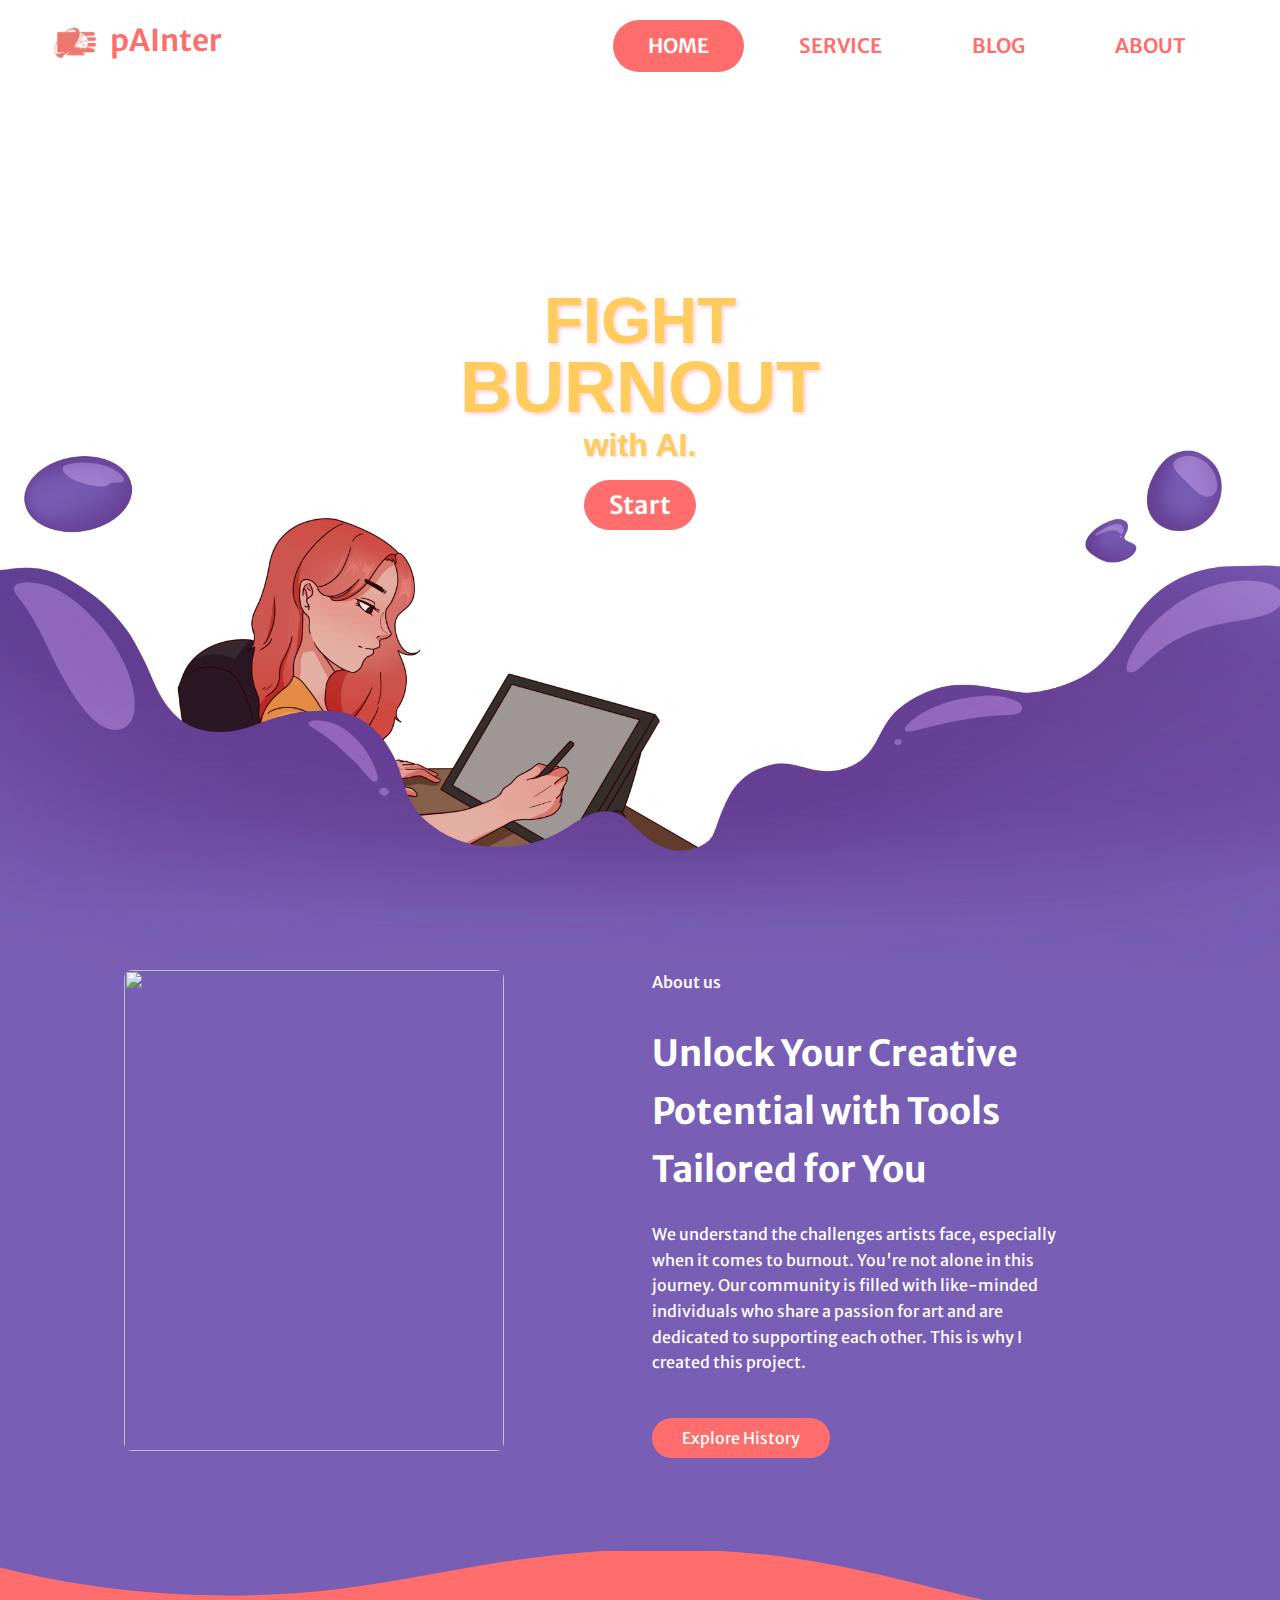
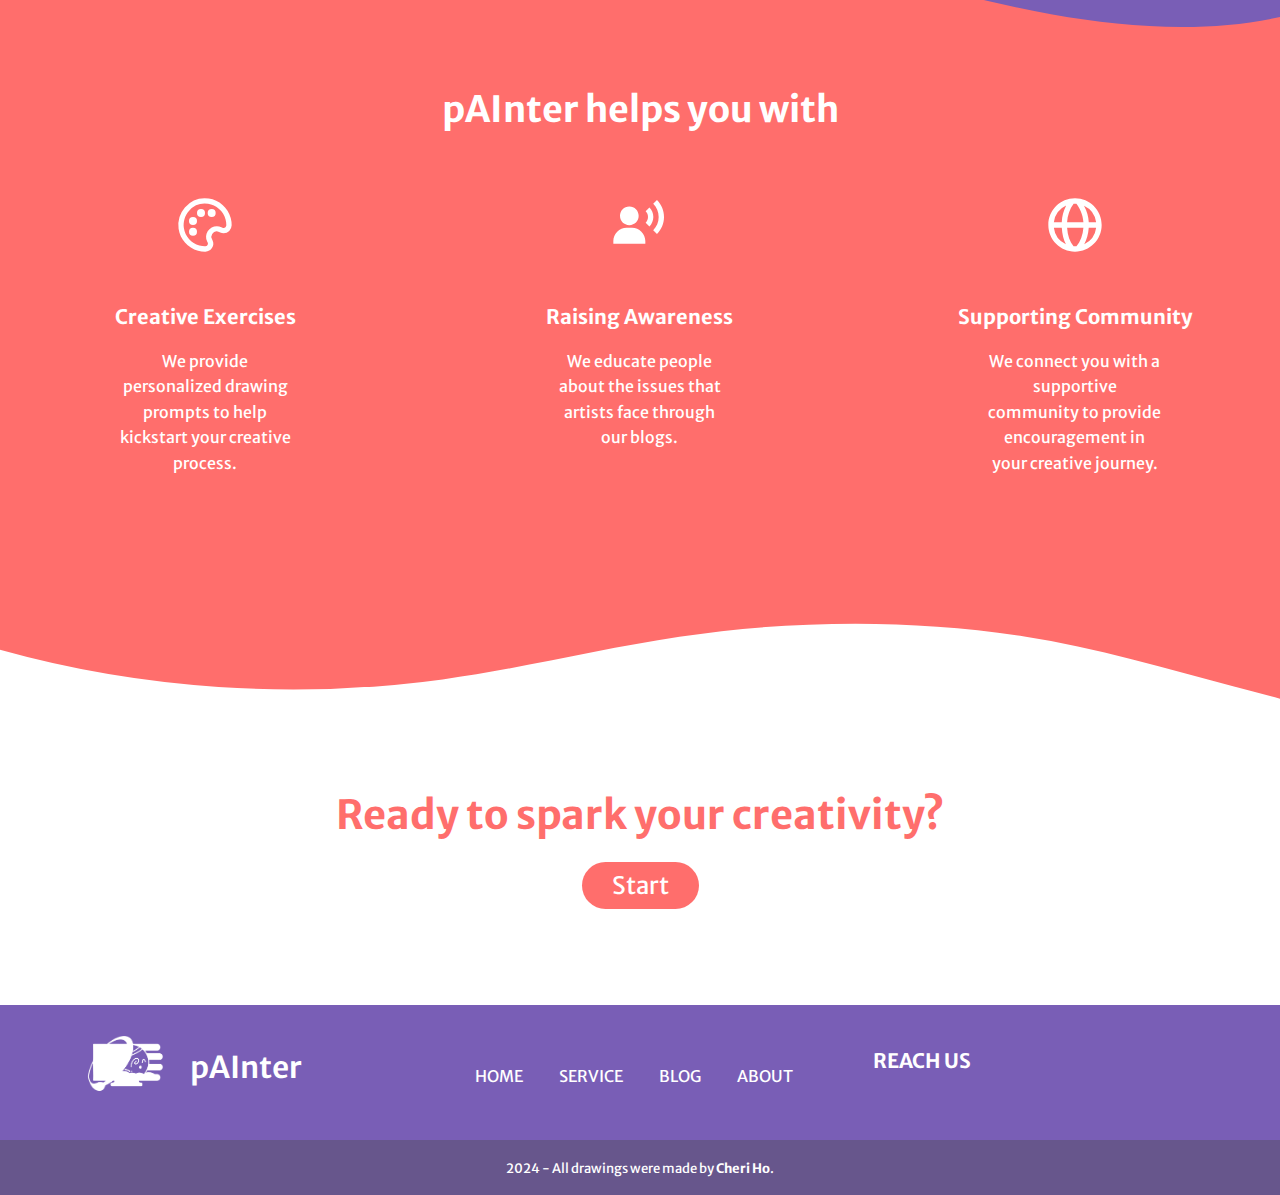
==== index.html @ 9b567b2d "Revert "home"" ====
<!DOCTYPE html>
<html lang="en">
    <head>
        <meta charset="UTF-8">
        <meta name="viewport" content="width=device-width, initial-scale=1.0">

        <!--========== BOX ICONS ==========-->
        <link href='https://cdn.jsdelivr.net/npm/boxicons@2.0.5/css/boxicons.min.css' rel='stylesheet'>
        <script src="https://kit.fontawesome.com/eb496ab1a0.js" crossorigin="anonymous"></script>
        <link href="https://cdn.jsdelivr.net/npm/remixicon@4.0.0/fonts/remixicon.css" rel="stylesheet"/>

        <!--========== CSS ==========-->
        <link rel="stylesheet" href="style.css">

        <title>pAInter Website</title>
    </head>
    <body>

        <!--========== SCROLL TOP ==========-->
        <a href="#" class="scrolltop" id="scroll-top">
            <i class="ri-arrow-up-s-line scrolltop_icon"></i>
        </a>

        <!--========== HEADER ==========-->
        <header>
            <div class="logo">
                <img src="images/pinklogo.png" alt="pAInter Logo">
                <a href="index.html" class="logo-title">pAInter</a>
            </a>
            </div>
            
            <nav>
                <ul class="sidebar">
                    <li onclick="hideSidebar()"><a href="#"><i class="ri-close-line" id="nav-close"></i></a></li>
                    <li ><a href="index.html" class="navhome active" >Home</a></li>
                    <li ><a href="service.html" class="navhome">Service</a></li>
                    <li ><a href="blog.html" class="navhome">Blog</a></li>
                    <li ><a href="about.html" class="navhome">About</a></li>
                </ul>
                <ul>
                    <li class="hideOnMobile"><a href="index.html" class="navhome active" >Home</a></li>
                    <li class="hideOnMobile"><a href="service.html" class="navhome">Service</a></li>
                    <li class="hideOnMobile"><a href="blog.html" class="navhome">Blog</a></li>
                    <li class="hideOnMobile"><a href="about.html" class="navhome">About</a></li>
                    <li onclick="showSidebar()"><a href="#"><i class="ri-menu-3-line" id="nav-menu"></i></a></li>
                </ul>
            </nav>
        </header>

            <!--========== HOME ==========-->
            
            <section class="homepage">
                <h1 id="text1"> FIGHT</h1>
                <h2 id="text2"> BURNOUT</h2>
                <p id="text3"> with AI.</p>
                <a href="service.html" id="btnn">Start</a>
                <img src="images/bigpaintpurple.png" id="bigpaintpurple">
                <img src="images/paintdrop1.png" id="paintdrop1">
                <img src="images/paintdrop2.png" id="paintdrop2">
                <img src="images/digitalartist.png" id="digitalartist">
            </section>

            <!--========== ABOUT ==========-->
            <section class="about section bd-container" id="about"> 
                
                <div class="about__container  bd-grid">
                    <div class="about__data">
                        <span class="section-subtitle about__initial">About us</span>
                        <h2 class="section-title about__initial">Unlock Your Creative Potential with Tools Tailored for You</h2>
                        <p class="about__description"> 
                            We understand the challenges artists face, especially when it comes to burnout. You're not alone in this journey. 
                            Our community is filled with like-minded individuals who share a passion for art and are dedicated to supporting each other. 
                            This is why I created this project.
                        </p>
                        <a href="about.html" class="button" id="explore">Explore History</a>
                    </div>

                    <img src="images/artists.png" alt="" class="about__img">
                </div>

               
                
            </section>

            <!--========== SERVICES ==========-->
            <section class="services section bd-container" id="services">
                <h2 class="section-title" id="serviceheader">pAInter helps you with</h2>

                <div class="services__container  bd-grid">
                    <div class="services__content">
                        <svg class="services__img" xmlns='http://www.w3.org/2000/svg'  viewBox='0 0 24 24' fill='#000000' width='24' height='24'><path d="M13.4 2.096a10.08 10.08 0 0 0-8.937 3.331A10.054 10.054 0 0 0 2.096 13.4c.53 3.894 3.458 7.207 7.285 8.246a9.982 9.982 0 0 0 2.618.354l.142-.001a3.001 3.001 0 0 0 2.516-1.426 2.989 2.989 0 0 0 .153-2.879l-.199-.416a1.919 1.919 0 0 1 .094-1.912 2.004 2.004 0 0 1 2.576-.755l.412.197c.412.198.85.299 1.301.299A3.022 3.022 0 0 0 22 12.14a9.935 9.935 0 0 0-.353-2.76c-1.04-3.826-4.353-6.754-8.247-7.284zm5.158 10.909-.412-.197c-1.828-.878-4.07-.198-5.135 1.494-.738 1.176-.813 2.576-.204 3.842l.199.416a.983.983 0 0 1-.051.961.992.992 0 0 1-.844.479h-.112a8.061 8.061 0 0 1-2.095-.283c-3.063-.831-5.403-3.479-5.826-6.586-.321-2.355.352-4.623 1.893-6.389a8.002 8.002 0 0 1 7.16-2.664c3.107.423 5.755 2.764 6.586 5.826.198.73.293 1.474.282 2.207-.012.807-.845 1.183-1.441.894z"></path><circle cx="7.5" cy="14.5" r="1.5"></circle><circle cx="7.5" cy="10.5" r="1.5"></circle><circle cx="10.5" cy="7.5" r="1.5"></circle><circle cx="14.5" cy="7.5" r="1.5"></circle></svg>
                <h3 class="services__title">Creative Exercises</h3>
                <p class="services__description">We provide personalized drawing prompts to help kickstart your creative process.</p>
                    </div>

                    <div class="services__content">
                        <svg class="services__img" xmlns='http://www.w3.org/2000/svg'  viewBox='0 0 24 24' fill='#000000' width='24' height='24'><path d="M8 12.052c1.995 0 3.5-1.505 3.5-3.5s-1.505-3.5-3.5-3.5-3.5 1.505-3.5 3.5 1.505 3.5 3.5 3.5zM9 13H7c-2.757 0-5 2.243-5 5v1h12v-1c0-2.757-2.243-5-5-5zm9.364-10.364L16.95 4.05C18.271 5.373 19 7.131 19 9s-.729 3.627-2.05 4.95l1.414 1.414C20.064 13.663 21 11.403 21 9s-.936-4.663-2.636-6.364z"></path><path d="M15.535 5.464 14.121 6.88C14.688 7.445 15 8.198 15 9s-.312 1.555-.879 2.12l1.414 1.416C16.479 11.592 17 10.337 17 9s-.521-2.592-1.465-3.536z"></path></svg>
                        <h3 class="services__title">Raising Awareness</h3>
                        <p class="services__description">We educate people about the issues that artists face through our blogs.</p>
                    </div>

                    <div class="services__content">
                        <svg class="services__img" xmlns='http://www.w3.org/2000/svg'  viewBox='0 0 24 24' fill='#000000' width='24' height='24'><path d="M12 2C6.486 2 2 6.486 2 12s4.486 10 10 10 10-4.486 10-10S17.514 2 12 2zm7.931 9h-2.764a14.67 14.67 0 0 0-1.792-6.243A8.013 8.013 0 0 1 19.931 11zM12.53 4.027c1.035 1.364 2.427 3.78 2.627 6.973H9.03c.139-2.596.994-5.028 2.451-6.974.172-.01.344-.026.519-.026.179 0 .354.016.53.027zm-3.842.7C7.704 6.618 7.136 8.762 7.03 11H4.069a8.013 8.013 0 0 1 4.619-6.273zM4.069 13h2.974c.136 2.379.665 4.478 1.556 6.23A8.01 8.01 0 0 1 4.069 13zm7.381 6.973C10.049 18.275 9.222 15.896 9.041 13h6.113c-.208 2.773-1.117 5.196-2.603 6.972-.182.012-.364.028-.551.028-.186 0-.367-.016-.55-.027zm4.011-.772c.955-1.794 1.538-3.901 1.691-6.201h2.778a8.005 8.005 0 0 1-4.469 6.201z"></path></svg>
                        <h3 class="services__title">Supporting Community</h3>
                        <p class="services__description">We connect you with a supportive community to provide encouragement in your creative journey.</p>
                    </div>

                    <div class="custom-shape-divider-top-1704222441">
                        <svg data-name="Layer 1" xmlns="http://www.w3.org/2000/svg" viewBox="0 0 1200 120" preserveAspectRatio="none">
                            <path d="M321.39,56.44c58-10.79,114.16-30.13,172-41.86,82.39-16.72,168.19-17.73,250.45-.39C823.78,31,906.67,72,985.66,92.83c70.05,18.48,146.53,26.09,214.34,3V0H0V27.35A600.21,600.21,0,0,0,321.39,56.44Z" class="shape-fill"></path>
                        </svg>
                    </div>
                   
                </div>
            </section>
        <!--========== START ==========-->
            <section class="start-journey">
                <h3 class="start-title"> Ready to spark your creativity? </h3>
                <a href="service.html" class="start-button">Start</a>

                <div class="custom-shape-divider-top-1704223475">
                    <svg data-name="Layer 1" xmlns="http://www.w3.org/2000/svg" viewBox="0 0 1200 120" preserveAspectRatio="none">
                        <path d="M321.39,56.44c58-10.79,114.16-30.13,172-41.86,82.39-16.72,168.19-17.73,250.45-.39C823.78,31,906.67,72,985.66,92.83c70.05,18.48,146.53,26.09,214.34,3V0H0V27.35A600.21,600.21,0,0,0,321.39,56.44Z" class="shape-fill"></path>
                    </svg>
                </div>
            </section>
          
        <!--========== FOOTER ==========-->
        <footer class="footer">
            <div class="group-1">
                <div class="box">
                    <figure>
                        <a href="#">
                            <img src="images/painterlogo.png" alt="pAInter Logo">
                            <a class="footer-title">pAInter</a>
                        </a>
                    </figure>
                </div>
                <div class="box" id="quicklinks">
                    <ul>
                        <li><a href="index.html" id="fhome">Home</a></li>
                        <li><a href="service.html" id="fservice">Service</a></li>
                        <li><a href="blog.html" id="fblog">Blog</a></li>
                        <li><a href="about.html" id="fabout">About</a></li>
                    </ul>
                </div>
                <div class="box">
                    <h2 id="reachus">REACH US</h2>
                    <div class="social-media">
                        <a href="https://www.instagram.com/p.ai.nterofficial?utm_source=ig_web_button_share_sheet&igsh=ZDNlZDc0MzIxNw==" class="fa fa-instagram"></a>
                        <a href="https://mail.google.com/mail/?view=cm&fs=1&to=cheriartt@gmail.com&su=SUBJECT&body=BODY&" class="fa fa-google"></a>
                    </div>
                </div>
            </div>
            <div class="group-2">
                <small> 2024 - All drawings were made by <b>Cheri Ho</b>.</small>
            </div>
        </footer>

    
        

        <!--========== SCROLL REVEAL ==========-->
        <script src="https://unpkg.com/scrollreveal"></script>

        <!--========== MAIN JS ==========-->


    <script>
        const hamburger = document.querySelector(".hamburger");
        hamburger.onclick = function () {
            navigation = document.querySelector(".navigation");
            navigation.classList.toggle("active");
        }
    </script>


    <script src="app.js"></script>

    
</body>
</html>
---- style.css ----
/*===== GOOGLE FONTS =====*/
@import url('https://fonts.googleapis.com/css2?family=Merriweather+Sans:ital,wght@0,300;0,400;0,500;0,700;0,800;1,300;1,400;1,500;1,600;1,700;1,800&family=Poppins:wght@900&display=swap');

/*===== VARIABLES CSS =====*/
:root {
  --header-height: 3rem;

  /*========== Colors ==========*/
  --first-color: #ff6e6c;
  --first-color-alt: #67568c;
  --title-color: #ffffff;
  --text-color: #ffffff;
  --text-color-light: #A6A6A6;
  --body-color: #FFFFFF;
  --container-color: #ffffff;

  /*========== Font and typography ==========*/
  --body-font: 'Merriweather Sans', sans-serif;
  --biggest-font-size: 2.25rem;
  --h1-font-size: 1.5rem;
  --h2-font-size: 1.25rem;
  --h3-font-size: 1rem;
  --normal-font-size: .938rem;
  --small-font-size: .813rem;
  --smaller-font-size: .75rem;

  /*========== Font weight ==========*/
  --font-medium: 500;
  --font-semi-bold: 600;

  /*========== Margenes ==========*/
  --mb-1: .5rem;
  --mb-2: 1rem;
  --mb-3: 1.5rem;
  --mb-4: 2rem;
  --mb-5: 2.5rem;
  --mb-6: 3rem;

  /*========== z index ==========*/
  --z-tooltip: 10;
  --z-fixed: 100;
}

@media screen and (min-width: 768px){
  :root{
    --biggest-font-size: 4rem;
    --h1-font-size: 2.25rem;
    --h2-font-size: 1.5rem;
    --h3-font-size: 1.25rem;
    --normal-font-size: 1rem;
    --small-font-size: .875rem;
    --smaller-font-size: .813rem;
  }
}

/*========== BASE ==========*/
*,::before,::after{
  box-sizing: border-box;
}

html{
  scroll-behavior: smooth;
}

body{
  margin: var(--header-height) 0 0 0;
  font-family: var(--body-font);
  font-size: var(--normal-font-size);
  background-color: var(--body-color);
  color: var(--text-color);
  line-height: 1.6;
  overflow-x: hidden;
}

ul{
  padding: 0;
  list-style: none;
}

a{
  text-decoration: none;
}

img{
  max-width: 100%;
  height: auto;
}

/*========== CLASS CSS ==========*/
.section{
  padding: 4rem 0 2rem;
  position: relative;
}

.section-title, .section-subtitle{
  text-align: center;
}

.section-title{
  font-size: var(--h1-font-size);
  color: var(--title-color);
  margin-bottom: var(--mb-3);
}

.section-subtitle{
  display: block;
  color: var(--body-color);
  font-weight: var(--font-medium);
  margin-bottom: var(--mb-1);
}

/*========== LAYOUT ==========*/

.bd-grid{
  display: grid;
  gap: 1.5rem;
}

/*========== HEADER ==========*/

header {
  background: #fff;
  width: 100%;
  height: 60px;
  display: flex;
  align-items: center;
  justify-content: space-between;
  padding: 0 50px;
  z-index: 1000;
  position: relative;
  margin-top: 10px;
}
header .logo {
  font-size: 2em;
  color: #ff6e6c;
  display: flex;
  height: 80px;
  margin-right: 10px; 
  align-items: center; 
}

.logo img {
  display: flex;
  width: 50px;
  margin-top: 15px; 
  margin-bottom: 10px; 
  margin-right: 10px;
}

.logo-title {
  font-size: 30px;
  font-weight: 600;
  color: #FF6E6C;
}




/* Scroll top */
.scrolltop{
  position: fixed;
  right: 1rem;
  bottom: -20%;
  display: flex;
  justify-content: center;
  align-items: center;
  padding-left: 10px;
  padding-right: 10px;
  background: #ffcc5d;
  border-radius: 20px;
  z-index: var(--z-tooltip);
  transition: .4s;
  visibility: hidden;
}

.scrolltop:hover{
  background-color: #67568c;
}

.scrolltop_icon {
  font-size: 3em;
  color: #ffffff;
}

/* Show scrolltop */
.show-scroll{
  visibility: visible;
  bottom: 1.5rem;
}

/*========== NAV ==========*/
body {
  background: #FFFFFF;
  margin: 0px;
  padding: 0px;
}

nav ul {
  width: 100%;
  list-style: none;
  display: flex;
  justify-content: flex-end;
  align-items: center;
}

nav li {
  height: 40px;
}


.navhome{
  display: inline-block;
  color: #ff6e6c;
  font-size: 20px;
  padding: 10px 35px;
  margin: 0 10px;
  border: 3px solid transparent;
  text-transform: uppercase;
  transition: 0.2s;
  border-radius: 30px;
  font-weight: 600;
  border: 0;
}

.sidebar {
  position: absolute;
  margin: 0;
  top: 0;
  right: 0;
  height: 100vh;
  width: 250px;
  z-index: 999;
  background-color: hsla(0, 0%, 100%, 0.685);
  backdrop-filter: blur(10px);
  display: none;
  flex-direction: column;
  align-items: flex-start;
  justify-content: flex-start;
}


.sidebar li{
  width: 100%;
  margin-top: 20px;
}


#nav-close {
  color: #FF6E6C;
  padding: 0;
  font-size: 40px;
  padding-left: 200px;
  margin-top: 0;
}

#nav-menu {
  display: none;
  font-size: 30px;
  background-color: #FFFFFF;
  
}

.navhome:hover, header nav ul li a.active {
  background-color: #ff6e6c;
  color: #FFFFFF;
}


@media(max-width:800px){
  .hideOnMobile{
      display: none;
  }
  #nav-menu {
      display: block;
      color: #FF6E6C;
  }

  header {
    padding: 10px;
  }
}

@media(max-width:400px){
  .hideOnMobile{
      width: 100px;
  }

  
}

/*========== HOME ==========*/
.home__container{
  height: calc(100vh - var(--header-height));
  align-content: center;
}

#text1, #text2, #text3 {
    font-family: 'Merriweather', sans-serif;
    font-weight: 800;
}
#text1 {
    position: absolute;
    font-size: 4em;
    color: #ffcc5d;
    height: 500px;
    text-shadow: 2px 2px 4px  rgba(255, 0, 0, 0.2);
}

#text2 {
    position: absolute;
    font-size: 4.5em;
    color: #ffcc5d;
    height: 380px;
    text-shadow: 2px 2px 4px rgba(255, 0, 0, 0.2);
}

#text3 {
    position: absolute;
    font-size: 2em;
    color: #ffcc5d;
    height: 200px;
    text-shadow: 1px 1px 2px  rgba(255, 0, 0, 0.2);
}

#btnn
{
    position: absolute;
    font-size: 25px;
    font-weight: 600;
    transform: translateY(-15px);
    text-decoration: none;
    display: inline-block;
    padding: 5px 25px;
    border-radius: 25px;
    background: #ff6e6c;
    color: #FFFFFF;
}

#btnn:hover {
  background-color: #67568c;
}

.homepage {
    position: relative;
    width: 100%;
    height: 100vh;
    display: flex;
    justify-content: center;
    align-items: center;
}

.homepage img {
    position: absolute;
    bottom: 0;
    left: 0;
    width: 100%;
    pointer-events: none;

}

#digitalartist {
    z-index: -1;
    margin-left: -100px;
}

#bigpaintpurple {
  bottom: -1px;
  
}


/*========== ABOUT ==========*/
#about {
    background-color: #795eb6;
    padding-top: 0;
}
.about__data{
  text-align: center;
}

.about__initial {
  margin-right: 200px;
}

.about__description{
  margin-bottom: 50px;
  padding-right: 200px;
}

.about__img{
  width: 100%;
  border-radius: .5rem;
  justify-self: center;
  object-fit: cover;
  height: 100%;
}

#explore {
    margin-top: 20px;
    padding: 10px 30px;
    border-radius: 20px;
    background: #ff6e6c;
    color: #FFFFFF;

}

.section {
    background-color: #795eb6;
    padding-bottom: 100px;
    padding-top: 10px;
}




/*========== SERVICES ==========*/
#services {
    background-color: #ff6e6c;
}

#serviceheader {
  margin-top: 120px;
}
.services__container{
  row-gap: 2.5rem;
  grid-template-columns: repeat(auto-fit, minmax(220px, 1fr));
  margin: 0;
}

.services__content{
  text-align: center;
  padding: 30px;
}

.services__img{
  width: 64px;
  height: 64px;
  fill: var(--body-color);
  margin-bottom: var(--mb-2);
}

.services__title{
  font-size: var(--h3-font-size);
  color: var(--title-color);
  margin-bottom: var(--mb-1);
}

.services__description{
  padding: 0 5.5rem;
}

/*========== START ==========*/

.start-journey {
  color: #ff6e6c;
  text-align: center;
  position: relative;
  padding: 100px;
}

.start-title {
  font-size: 40px;
  margin-bottom: 20px;
  padding-top: 20px
}

.start-button {
  font-size: 1.5em;
  padding: 8px 30px;
  border-radius: 40px;
  background: #ff6e6c;
  color: #FFFFFF;
}

.start-button:hover {
  background-color: #67568c;
  transition: 0.5s;
}
/*========== FOOTER ==========*/
.footer {
  width: 100%;
  background-color: #795eb6;
}

.footer .group-1 {
  width: 100%;
  max-width: 1200px;
  margin: auto;
  display: grid;
  grid-template-columns: repeat(3, 1fr); 
  grid-gap: 50px;
  padding: 10px 0px;
}

.footer .group-1 .box figure {
  display: flex;
  justify-content: flex-start; 
  align-items: center;
}

.footer .group-1 .box figure img {
  width: 90px;
  margin-right: 20px; 
  margin-left: 30px;
  margin-left: 0;
}

.footer .group-1 .box h2.footer-title {
  margin: 0;
}


#quicklinks ul li a {
  display: inline-block;
  padding: 5px 15px;
  margin-top: 25px;
  border: 3px solid transparent;
  text-transform: uppercase;
  transition: 0.2s;
  border-radius: 20px;
}

#quicklinks ul li a:hover,
#quicklinks ul li a.active {
  color: #ff6e6c;
}

.footer .group-1 .social-media a {
  display: inline-block;
  text-decoration: none;
  width: 0px;
  height: 45px;
  line-height: 45px;
  color: #ffffff;
  margin-right: 30px;
  text-align: center;
  transition: all 300ms ease;
}

.footer .group-1 .social-media a:hover {
  color: #FF6E6C;
}

.footer .group-2 {
  background-color: #67568c;
  padding: 15px 10px;
  text-align: center;
  color: #fff;
}

.footer .group-2 small {
  font-size: 13px;
}

.footer-title {
  font-size: 30px;
  font-weight: 600;
}

#reachus {
  font-size: 20px;
  margin-top: 30px;
  margin-bottom: 0;
}

#quicklinks ul {
  display: flex;
}

#quicklinks ul li a {
  color: #ffffff;
}

@media screen and (max-width: 800px) {
  .footer .group-1 {
      width: 90%;
      grid-template-columns: repeat(1, 1fr);
      grid-gap: 30px;
      padding: 35px 0px;
  }
}

/*========== MEDIA QUERIES ==========*/

/*========== MAX 1240PX ==========*/
@media (max-width:1240px) {
  .about__data {
    padding-right: 70px;
  }

  .about__initial {
    font-size: 30px;
    margin-right: 100px;
  }
  .about__description {
    text-align: justify;
    padding: 0;
  }

  .services__container {
    padding: 70px;
    margin-top: 0;
  }
  .services__description {
    margin: 0;
    padding: 0;
  }

  .footer .group-1 .box figure img {
    width: 60px;
    margin-right: 20px; 
  
    margin-top: 10px;
  }

  figure {
    margin-right: 0;
    margin-top: 25px;
  }
}

/*========== MAX 900PX ==========*/
@media (max-width:900px) {

  .bd-container{
    margin-left: auto;
    margin-right: auto;
  }

  .home__img{
    width: 500px;
  }

  .about__container {
    column-gap: 2rem;
  }

  .about__initial {
    margin-right: 0;
  }
  
  .about__img {
    margin-left: 30px;
  }

  .about__data {
    padding-right: 20px;
  }

  .section-title  {
    font-size: 30px;
  }

  #services.section.bd-container {
    padding-top: 50px;
  }
  
}


/*========== MAX 800PX ==========*/
@media (max-width:800px) {

  .about__initial {
    font-size: 20px;
  }

  figure {
    margin: 0;
  }

  #quicklinks ul li a {
    padding: 0;
    margin: 0;
    margin-right: 60px;
    font-size: 20px;
  }

  #reachus {
    margin: 0;
  }

  
  .footer .group-1 .social-media a {
    font-size: 30px;
    margin-right: 50px;
  }

}


/*========== MAX 580PX ==========*/
@media (max-width:580px) {
 

  .about__img {
    padding: 0;
    margin: 0;
  }

  .about__container .about__data {
    margin: 40px;
    text-align: center;
  }

  .about__img {
    padding: 50px;
    border-radius: 70px;
    margin: 0;
  }

  .about__container .about__data {
    padding-left: px;
    padding-right: 0;
    margin: 0;
  }

  .about__data {
    text-align: center;
    justify-content: center;
  }
  .about__description {
    padding: 40px;
    margin: 0;
  }

  .section-title {
    text-align: center;
  }

  .about__initial {
    padding-left: 50px;
    padding-right: 50px;
    font-size: 20px;
  }
  .section-subtitle {
    padding: 0;
    margin-top: 50px;
  }

  .services__container {
    padding-top: 0;
  }
  .services__content{
    padding: 0;
  }

  
  #serviceheader {
    margin-top: 70px;
    margin-bottom: 70px;
  }
  
  .services__title {
    font-size: 25px;
    margin: 0;
    margin-bottom: 15px;
  }

  .services__description {
    font-size: 20px;
    margin-bottom: 40px;
  }

  .start-title {
    font-size: 20px;
    font-weight: 900;
  }

  #quicklinks ul {
    display: block;
  }
  
  #digitalartist {
    transform: translate(50px, -10px);
  }


}


@media (max-width:380px) {
  .about__initial {
    font-size: 18px;
    margin-bottom: 0;
    
  }

  .section-subtitle {
    font-size: 15px;
  }

  .services__container {
    padding-top: 0;
    grid-template-columns: repeat(auto-fit, minmax(120px, 1fr));
  }


  #serviceheader {
    font-size: 30px;
    padding-left: 30px;
    padding-right: 30px;
  }

  .services__description {
    font-size: 15px;
  }

  #text1 {
    font-size: 3.5em; 
    height: 500px; 
}

#text2 {
    font-size: 3.5em;
    height: 350px;
}


#btnn {
    font-size: 30px; 
    transform: translateY(-5px);
}

}

@media (max-width:300px) {


  #serviceheader {
    font-size: 30px;
    padding-left: 30px;
    padding-right: 30px;
  }

  .services__title {
    font-size: 20px;
  }

  .services__description {
    font-size: 15px;
  }

  .start-journey {
    padding-left: 0;
    padding-right: 0;
  }
  .start-title {
    font-size: 20px;
  }

  .footer .group-2 small {
    font-size: 10px;
  }

  #text2 {
    font-size: 3em;
  }
 

}


@media screen and (min-width: 576px){

  
.home__container,
.about__container,
.app__container{
  grid-template-columns: repeat(2,1fr);
  align-items: center;
}

.about__data, .about__initial {
  text-align: initial;
}

.about__img {
  width: 380px;
  order: -1;
}
  
}










@media screen and (min-width: 768px){
 


  .home__container{
    height: 100vh;
    justify-items: center;
  }

 
}



.custom-shape-divider-top-1704222441 {
  position: absolute;
  top: -3px;
  left: 0;
  width: 100%;
  overflow: hidden;
  line-height: 0;
}

.custom-shape-divider-top-1704222441 svg {
  position: relative;
  display: block;
  width: calc(100% + 1.3px);
  height: 86px;
}

.custom-shape-divider-top-1704222441 .shape-fill {
  fill: #795eb6;
}




.custom-shape-divider-top-1704223475 {
  position: absolute;
  top: -1px;
  left: 0;
  width: 100%;
  overflow: hidden;
  line-height: 0;
}

.custom-shape-divider-top-1704223475 svg {
  position: relative;
  display: block;
  width: calc(129% + 1.3px);
  height: 122px;
}

.custom-shape-divider-top-1704223475 .shape-fill {
  fill: #FF6E6C;
}
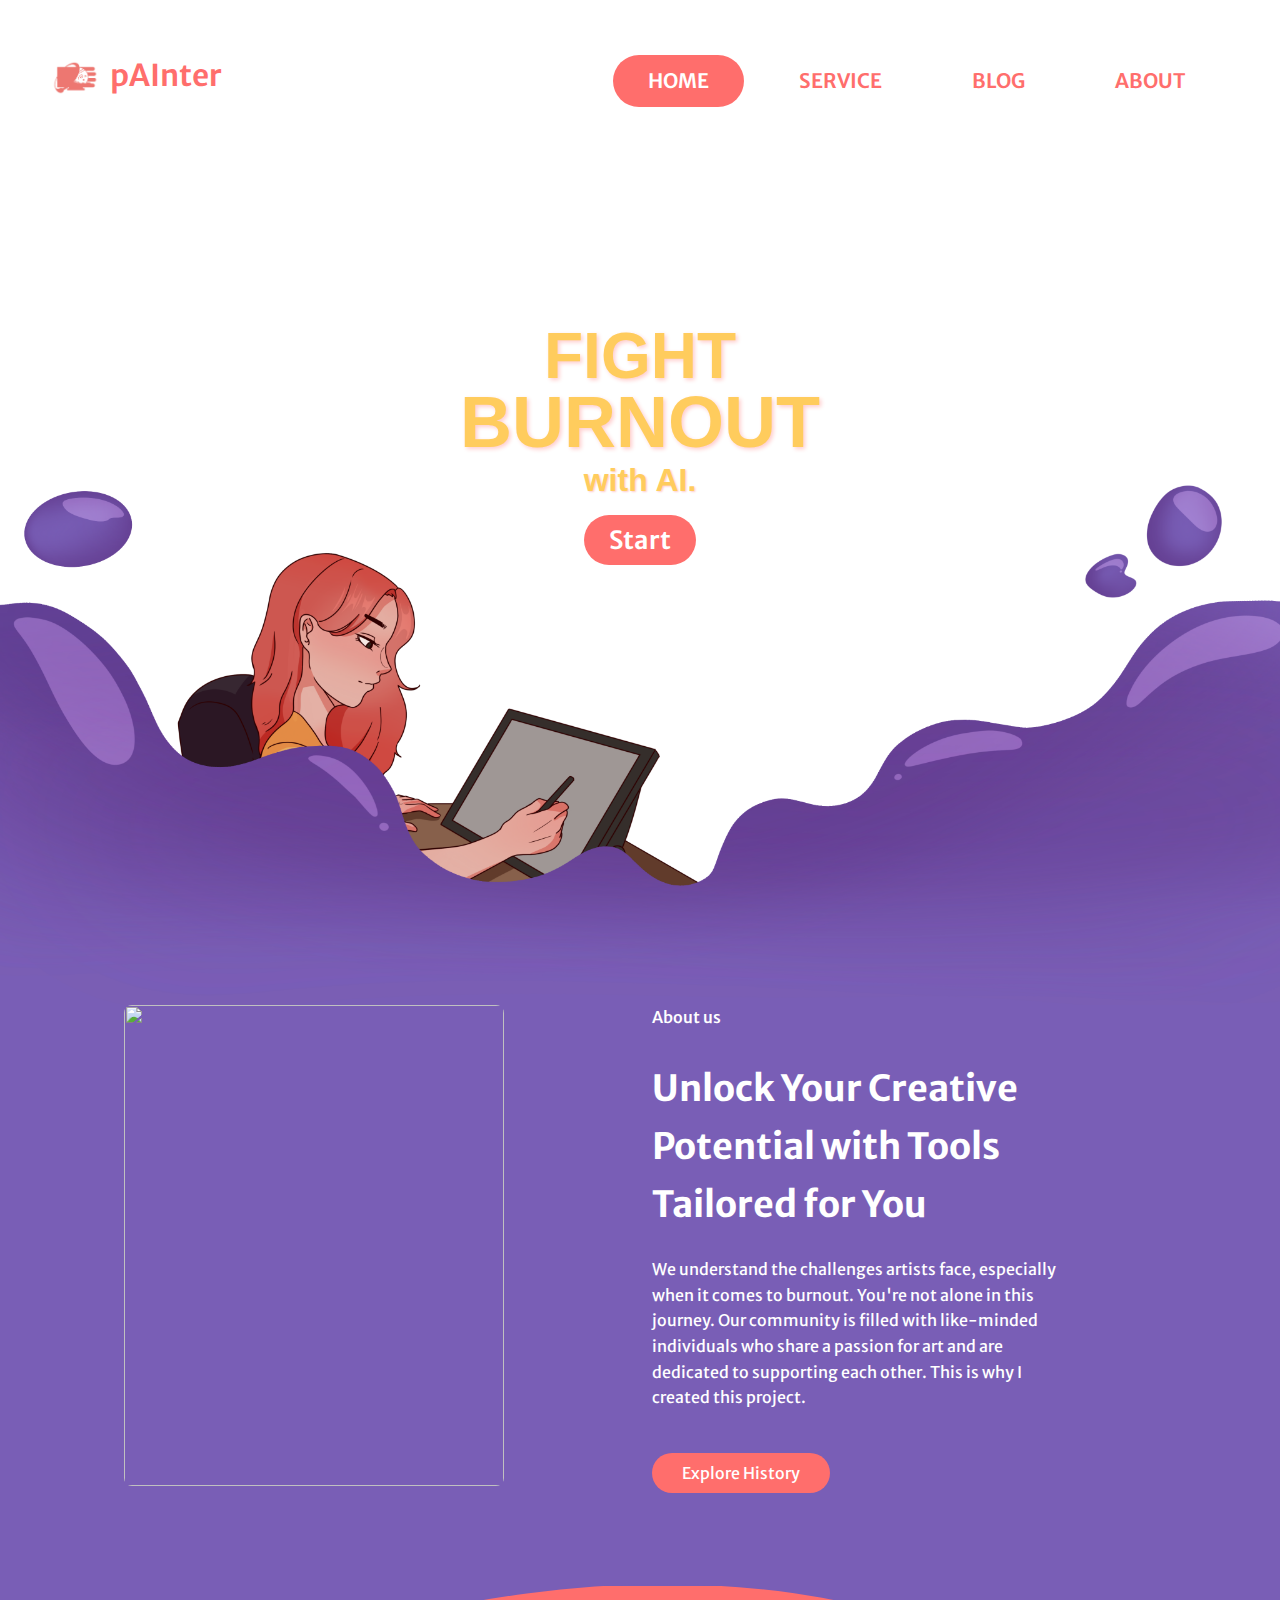
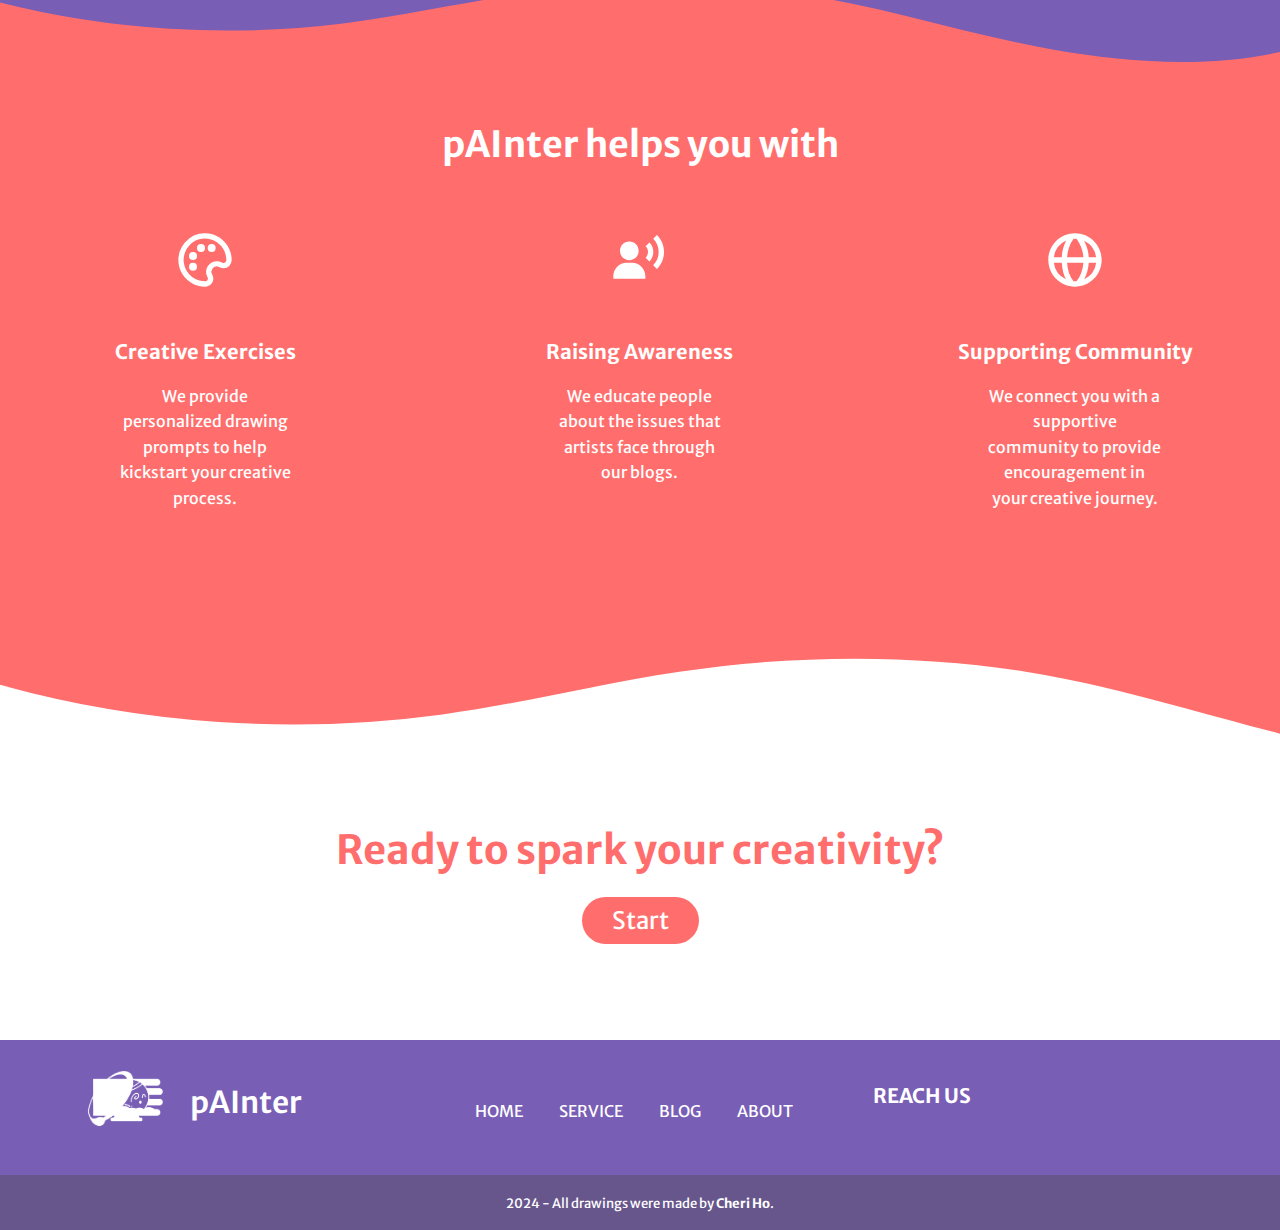
==== commit 0a8540c3: "loader and image opt" ====
--- a/index.html
+++ b/index.html
@@ -21,27 +21,34 @@
             <i class="ri-arrow-up-s-line scrolltop_icon"></i>
         </a>
 
+        <!--========== LOADER ==========-->
+        <div class="loader">
+            <span class="bar"></span>
+            <span class="bar"></span>
+            <span class="bar"></span>
+        </div>
+
         <!--========== HEADER ==========-->
         <header>
             <div class="logo">
                 <img src="images/pinklogo.png" alt="pAInter Logo">
-                <a href="index.html" class="logo-title">pAInter</a>
+                <a href="/" class="logo-title">pAInter</a>
             </a>
             </div>
             
             <nav>
                 <ul class="sidebar">
                     <li onclick="hideSidebar()"><a href="#"><i class="ri-close-line" id="nav-close"></i></a></li>
-                    <li ><a href="index.html" class="navhome active" >Home</a></li>
-                    <li ><a href="service.html" class="navhome">Service</a></li>
-                    <li ><a href="blog.html" class="navhome">Blog</a></li>
-                    <li ><a href="about.html" class="navhome">About</a></li>
+                    <li ><a href="/" class="navhome active" >Home</a></li>
+                    <li ><a href="service" class="navhome">Service</a></li>
+                    <li ><a href="blog" class="navhome">Blog</a></li>
+                    <li ><a href="about" class="navhome">About</a></li>
                 </ul>
                 <ul>
-                    <li class="hideOnMobile"><a href="index.html" class="navhome active" >Home</a></li>
-                    <li class="hideOnMobile"><a href="service.html" class="navhome">Service</a></li>
-                    <li class="hideOnMobile"><a href="blog.html" class="navhome">Blog</a></li>
-                    <li class="hideOnMobile"><a href="about.html" class="navhome">About</a></li>
+                    <li class="hideOnMobile"><a href="/" class="navhome active" >Home</a></li>
+                    <li class="hideOnMobile"><a href="service" class="navhome">Service</a></li>
+                    <li class="hideOnMobile"><a href="blog" class="navhome">Blog</a></li>
+                    <li class="hideOnMobile"><a href="about" class="navhome">About</a></li>
                     <li onclick="showSidebar()"><a href="#"><i class="ri-menu-3-line" id="nav-menu"></i></a></li>
                 </ul>
             </nav>
@@ -53,7 +60,7 @@
                 <h1 id="text1"> FIGHT</h1>
                 <h2 id="text2"> BURNOUT</h2>
                 <p id="text3"> with AI.</p>
-                <a href="service.html" id="btnn">Start</a>
+                <a href="service" id="btnn">Start</a>
                 <img src="images/bigpaintpurple.png" id="bigpaintpurple">
                 <img src="images/paintdrop1.png" id="paintdrop1">
                 <img src="images/paintdrop2.png" id="paintdrop2">
@@ -72,7 +79,7 @@
                             Our community is filled with like-minded individuals who share a passion for art and are dedicated to supporting each other. 
                             This is why I created this project.
                         </p>
-                        <a href="about.html" class="button" id="explore">Explore History</a>
+                        <a href="about" class="button" id="explore">Explore History</a>
                     </div>
 
                     <img src="images/artists.png" alt="" class="about__img">
@@ -116,7 +123,7 @@
         <!--========== START ==========-->
             <section class="start-journey">
                 <h3 class="start-title"> Ready to spark your creativity? </h3>
-                <a href="service.html" class="start-button">Start</a>
+                <a href="service" class="start-button">Start</a>
 
                 <div class="custom-shape-divider-top-1704223475">
                     <svg data-name="Layer 1" xmlns="http://www.w3.org/2000/svg" viewBox="0 0 1200 120" preserveAspectRatio="none">
@@ -138,10 +145,10 @@
                 </div>
                 <div class="box" id="quicklinks">
                     <ul>
-                        <li><a href="index.html" id="fhome">Home</a></li>
-                        <li><a href="service.html" id="fservice">Service</a></li>
-                        <li><a href="blog.html" id="fblog">Blog</a></li>
-                        <li><a href="about.html" id="fabout">About</a></li>
+                        <li><a href="/" id="fhome">Home</a></li>
+                        <li><a href="service" id="fservice">Service</a></li>
+                        <li><a href="blog" id="fblog">Blog</a></li>
+                        <li><a href="about" id="fabout">About</a></li>
                     </ul>
                 </div>
                 <div class="box">
--- a/style.css
+++ b/style.css
@@ -116,6 +116,41 @@
   gap: 1.5rem;
 }
 
+/*========== LOADER ==========*/
+.loader {
+  display: flex;
+  align-items: center;
+}
+
+.bar {
+  display: inline-block;
+  width: 3px;
+  height: 20px;
+  background-color: rgba(255, 255, 255, .5);
+  border-radius: 10px;
+  animation: scale-up4 1s linear infinite;
+}
+
+.bar:nth-child(2) {
+  height: 35px;
+  margin: 0 5px;
+  animation-delay: .25s;
+}
+
+.bar:nth-child(3) {
+  animation-delay: .5s;
+}
+
+@keyframes scale-up4 {
+  20% {
+    background-color: #ffff;
+    transform: scaleY(1.5);
+  }
+
+  40% {
+    transform: scaleY(1);
+  }
+}
 /*========== HEADER ==========*/
 
 header {
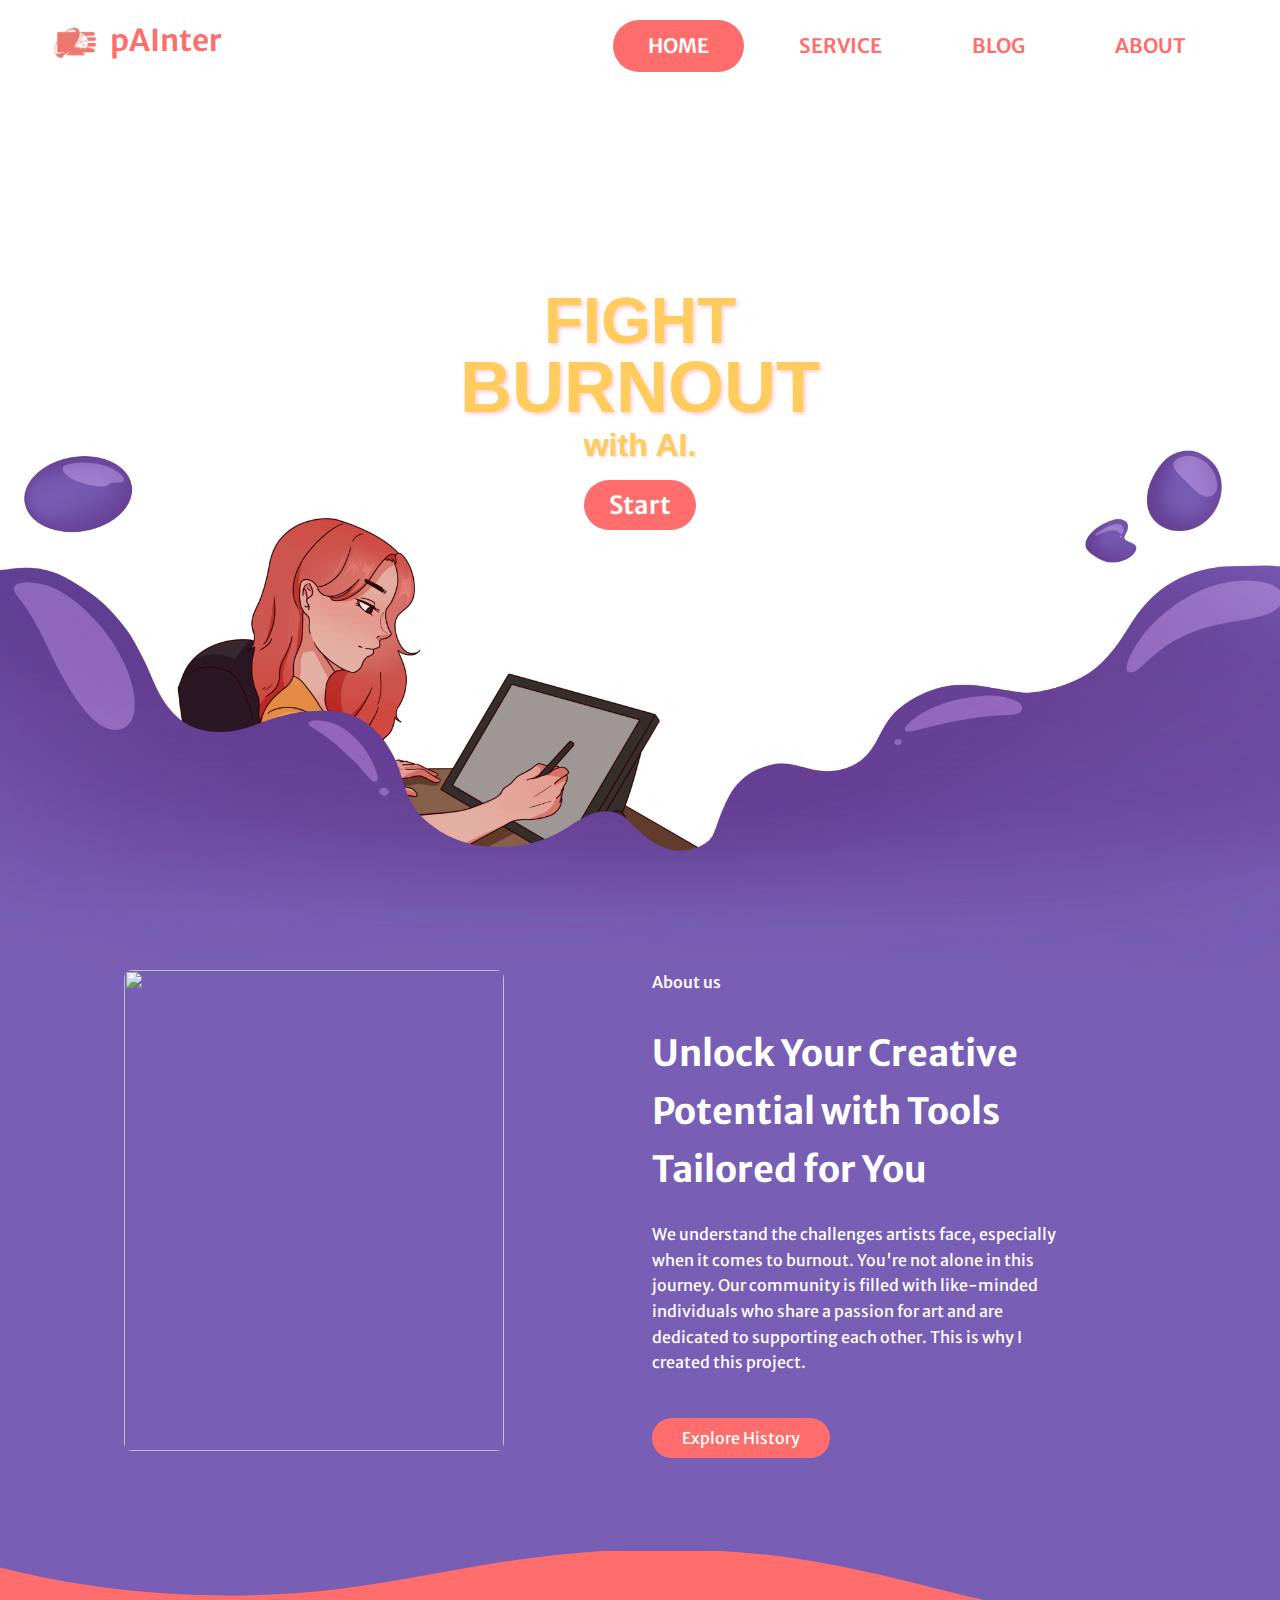
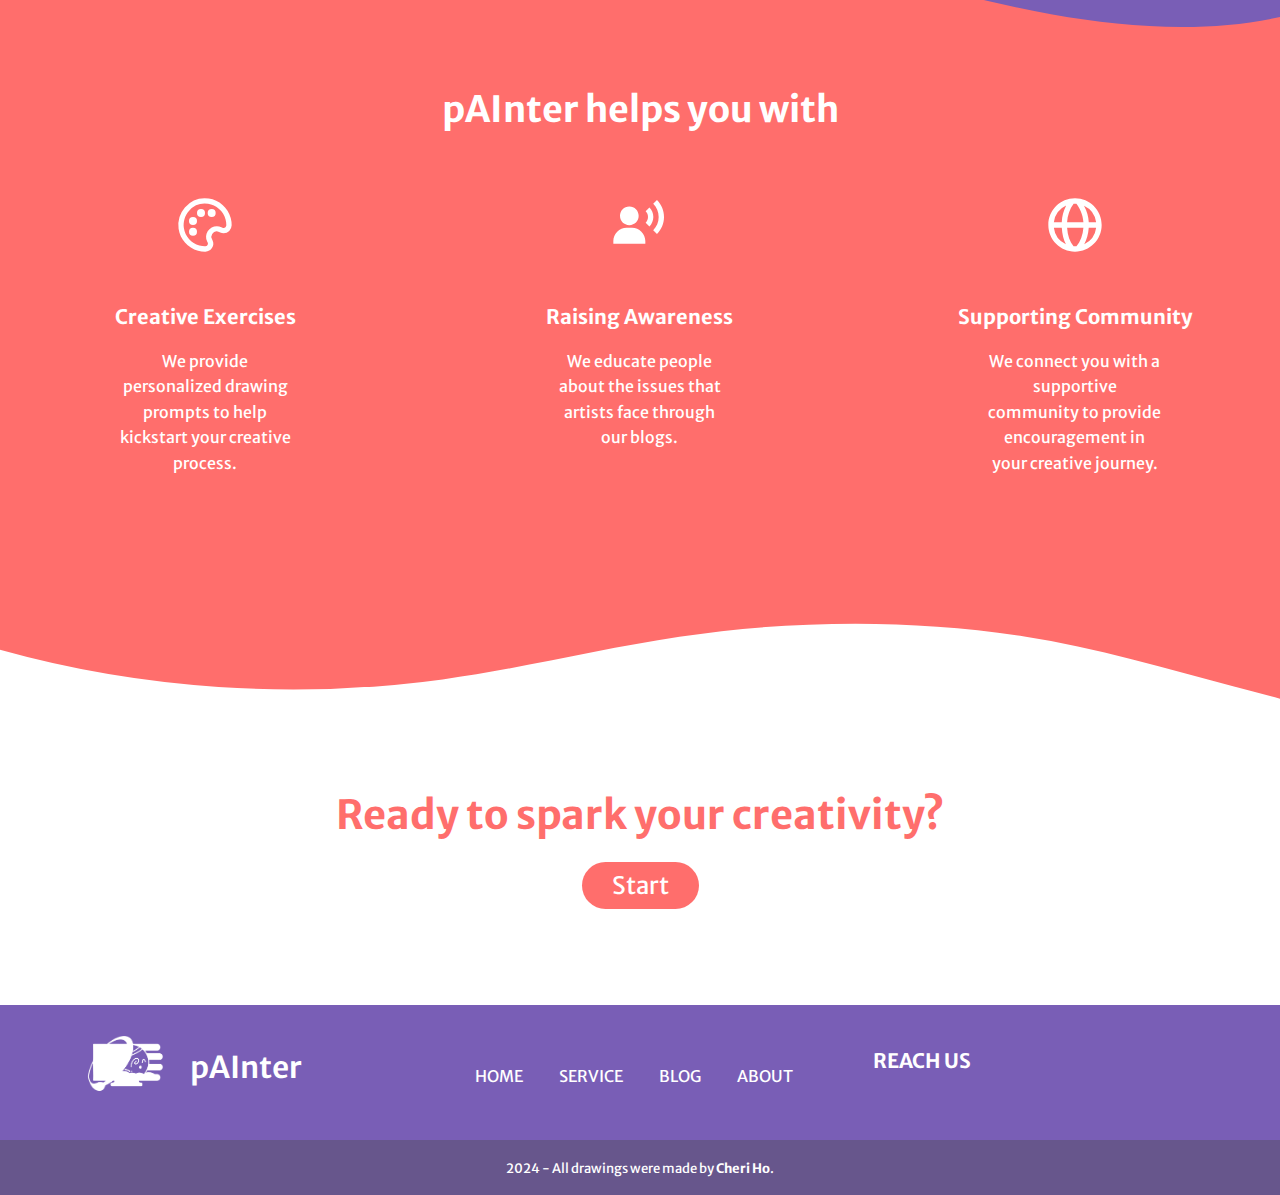
==== commit 696f06dc: "preloader mod" ====
--- a/index.html
+++ b/index.html
@@ -22,11 +22,16 @@
         </a>
 
         <!--========== LOADER ==========-->
-        <div class="loader">
-            <span class="bar"></span>
-            <span class="bar"></span>
-            <span class="bar"></span>
+        <div id="preloader">
         </div>
+
+        <script>
+            var loader = document.getElementById("preloader");
+
+            window.addEventListener("load", function() {
+            loader.style.display = "none";
+            })
+        </script>
 
         <!--========== HEADER ==========-->
         <header>
--- a/style.css
+++ b/style.css
@@ -117,40 +117,22 @@
 }
 
 /*========== LOADER ==========*/
-.loader {
-  display: flex;
-  align-items: center;
-}
-
-.bar {
-  display: inline-block;
-  width: 3px;
-  height: 20px;
-  background-color: rgba(255, 255, 255, .5);
-  border-radius: 10px;
-  animation: scale-up4 1s linear infinite;
-}
-
-.bar:nth-child(2) {
-  height: 35px;
-  margin: 0 5px;
-  animation-delay: .25s;
-}
-
-.bar:nth-child(3) {
-  animation-delay: .5s;
-}
-
-@keyframes scale-up4 {
-  20% {
-    background-color: #ffff;
-    transform: scaleY(1.5);
-  }
-
-  40% {
-    transform: scaleY(1);
-  }
-}
+
+#preloader {
+  background: #ffffff url(images/loader.gif) no-repeat center;
+  background-size: 30%;
+  height: 100vh;
+  width: 100%;
+  position: fixed;
+  z-index: 100;
+  opacity: 1;
+  transition: opacity 0.5s ease-out;
+}
+
+#preloader.hidden {
+  opacity: 0;
+}
+
 /*========== HEADER ==========*/
 
 header {
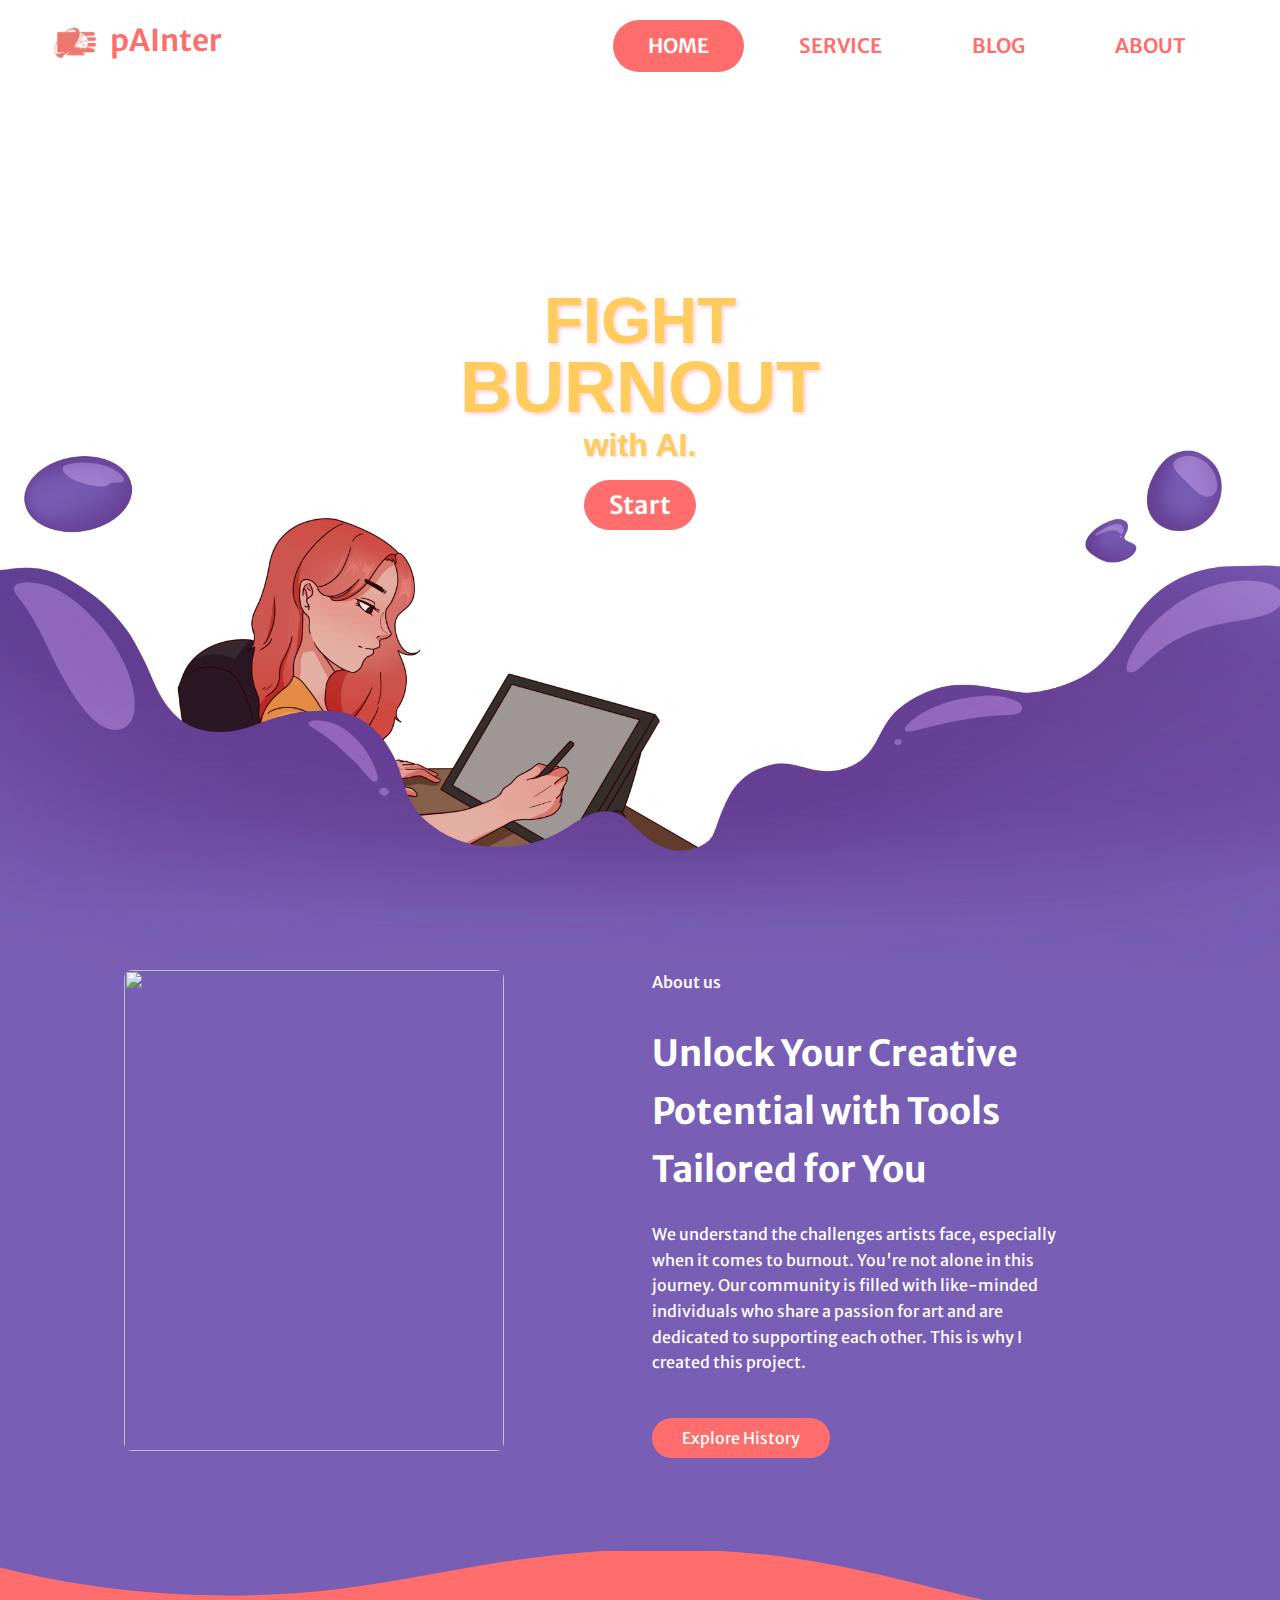
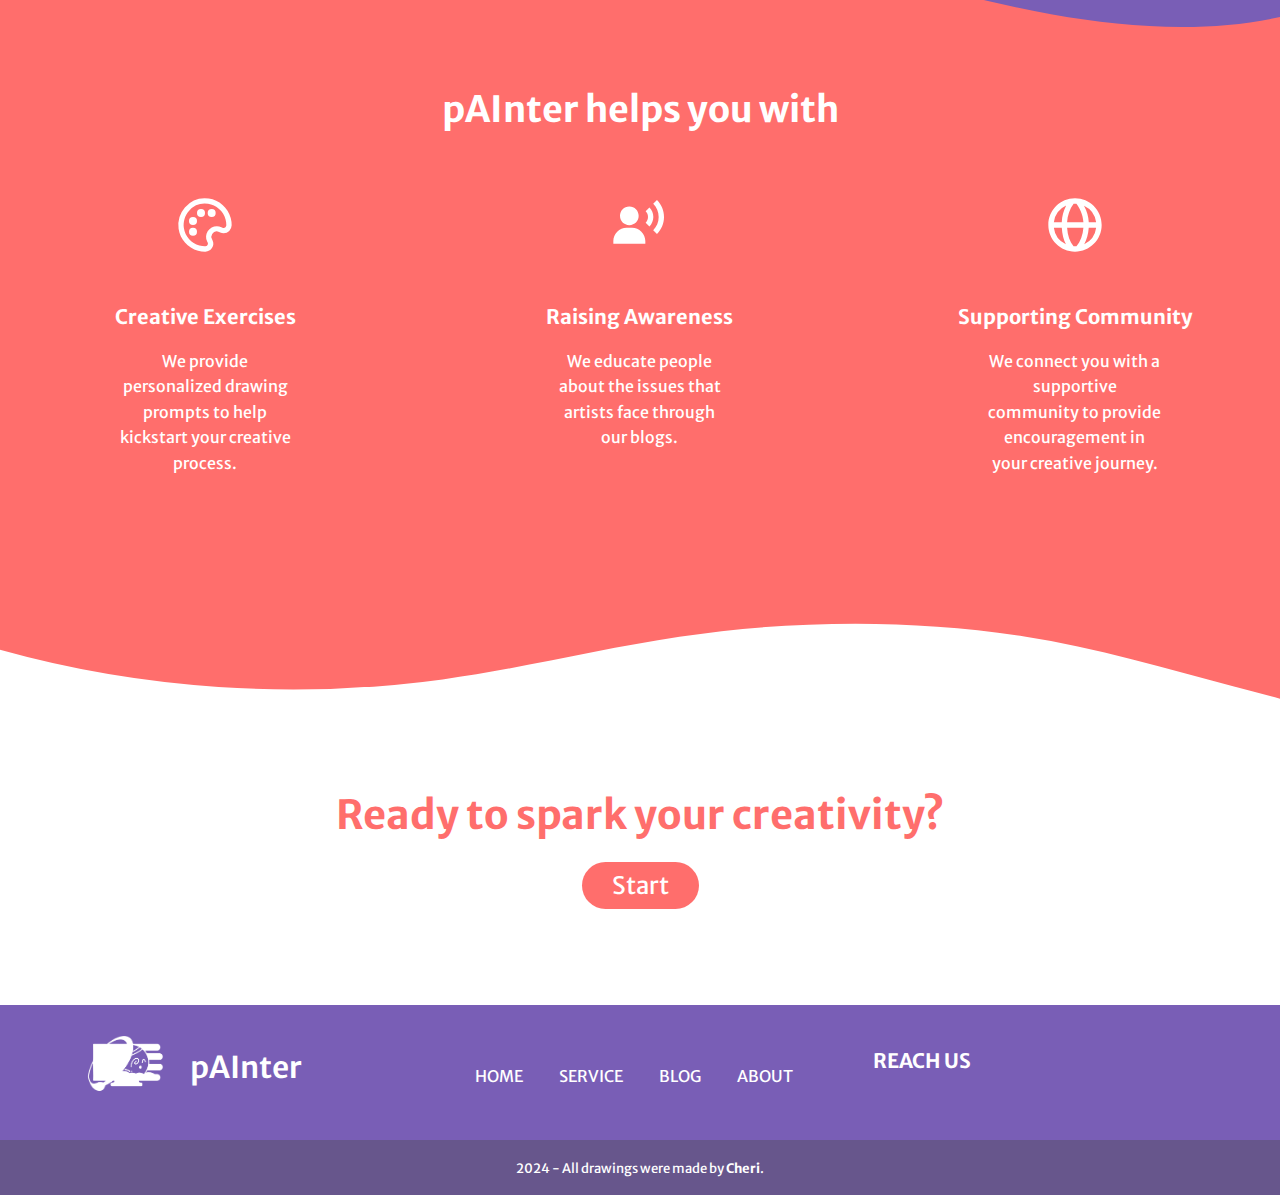
==== commit 55cfa634: "full name deleted" ====
--- a/index.html
+++ b/index.html
@@ -1,6 +1,16 @@
 <!DOCTYPE html>
 <html lang="en">
     <head>
+        <!-- Google tag (gtag.js) -->
+<script async src="https://www.googletagmanager.com/gtag/js?id=G-XF144PG2V6"></script>
+<script>
+  window.dataLayer = window.dataLayer || [];
+  function gtag(){dataLayer.push(arguments);}
+  gtag('js', new Date());
+
+  gtag('config', 'G-XF144PG2V6');
+</script>
+
         <meta charset="UTF-8">
         <meta name="viewport" content="width=device-width, initial-scale=1.0">
 
@@ -13,6 +23,8 @@
         <link rel="stylesheet" href="style.css">
 
         <title>pAInter Website</title>
+
+        
     </head>
     <body>
 
@@ -165,7 +177,7 @@
                 </div>
             </div>
             <div class="group-2">
-                <small> 2024 - All drawings were made by <b>Cheri Ho</b>.</small>
+                <small> 2024 - All drawings were made by <b>Cheri</b>.</small>
             </div>
         </footer>
 
--- a/style.css
+++ b/style.css
@@ -120,7 +120,7 @@
 
 #preloader {
   background: #ffffff url(images/loader.gif) no-repeat center;
-  background-size: 30%;
+  background-size: 10%;
   height: 100vh;
   width: 100%;
   position: fixed;
@@ -131,6 +131,12 @@
 
 #preloader.hidden {
   opacity: 0;
+}
+
+@media (max-width:600px) {
+  #preloader {
+    background-size: 30%;
+  }
 }
 
 /*========== HEADER ==========*/
